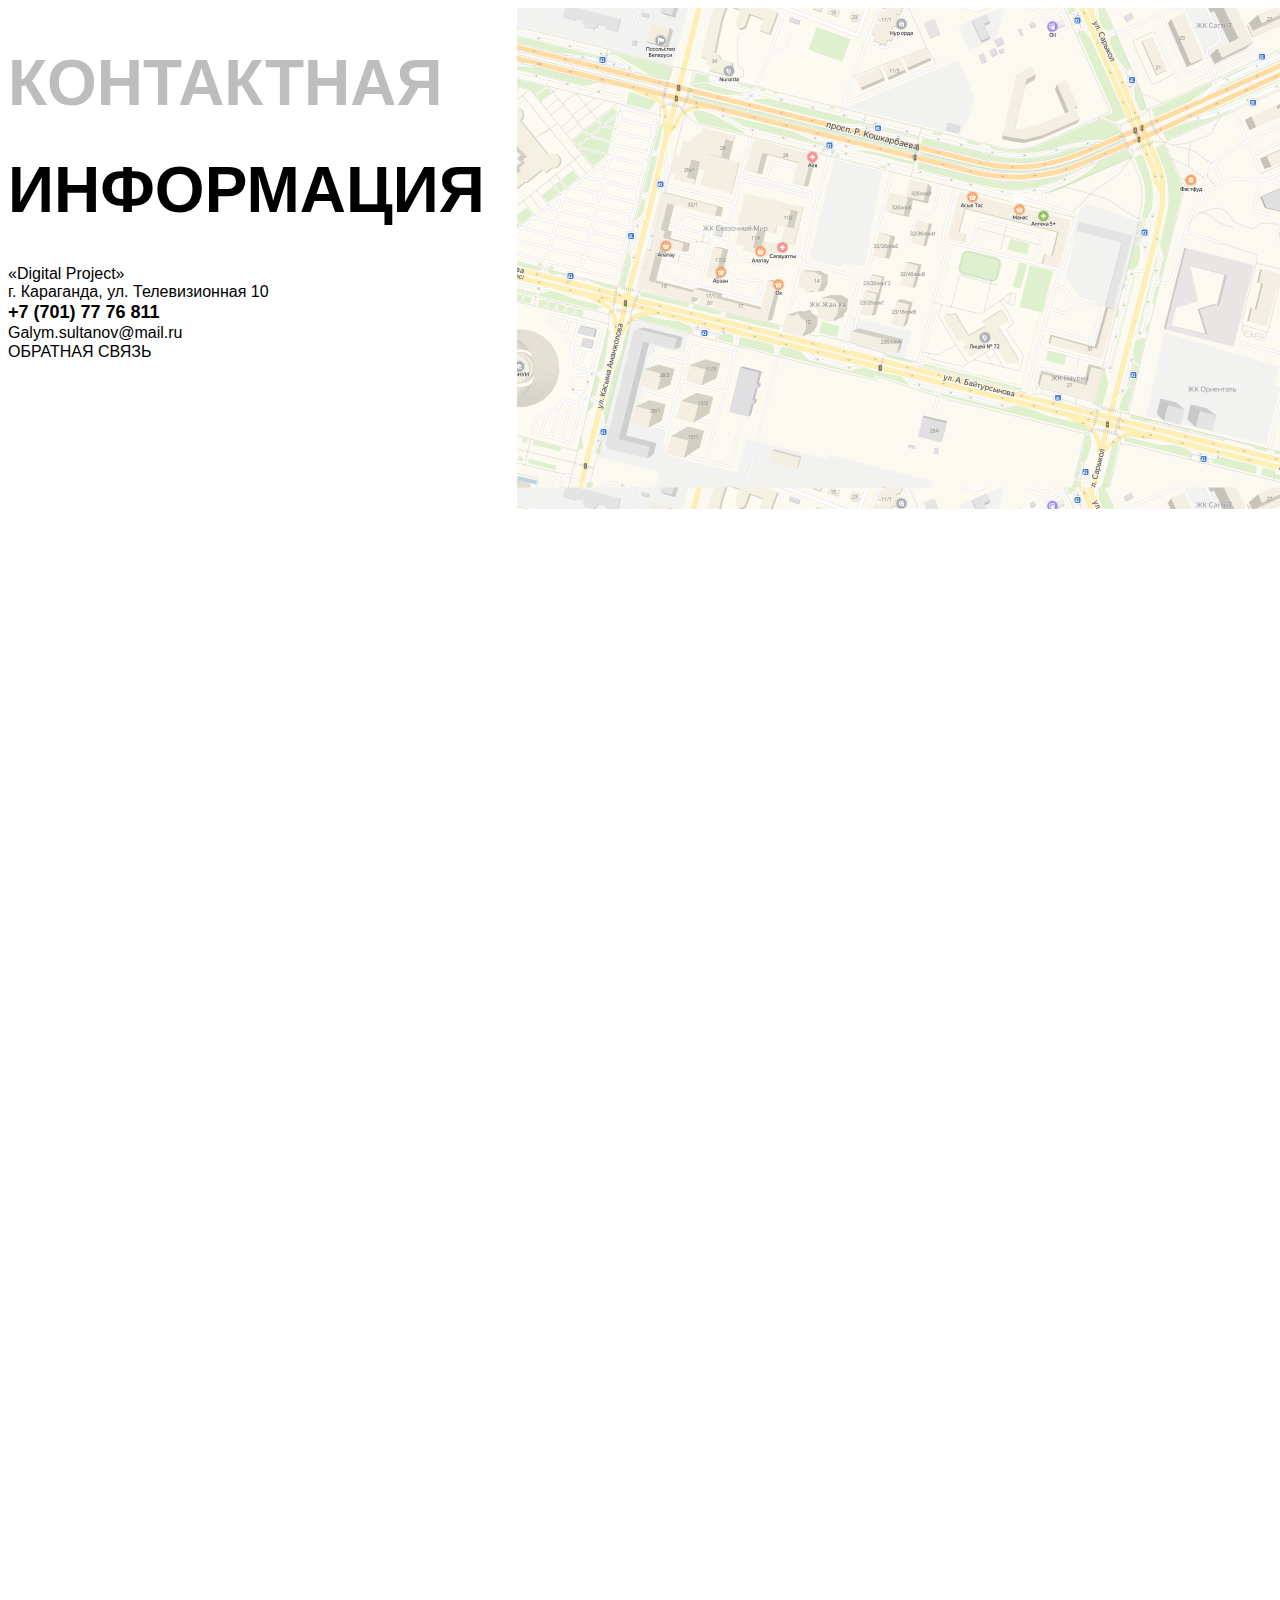
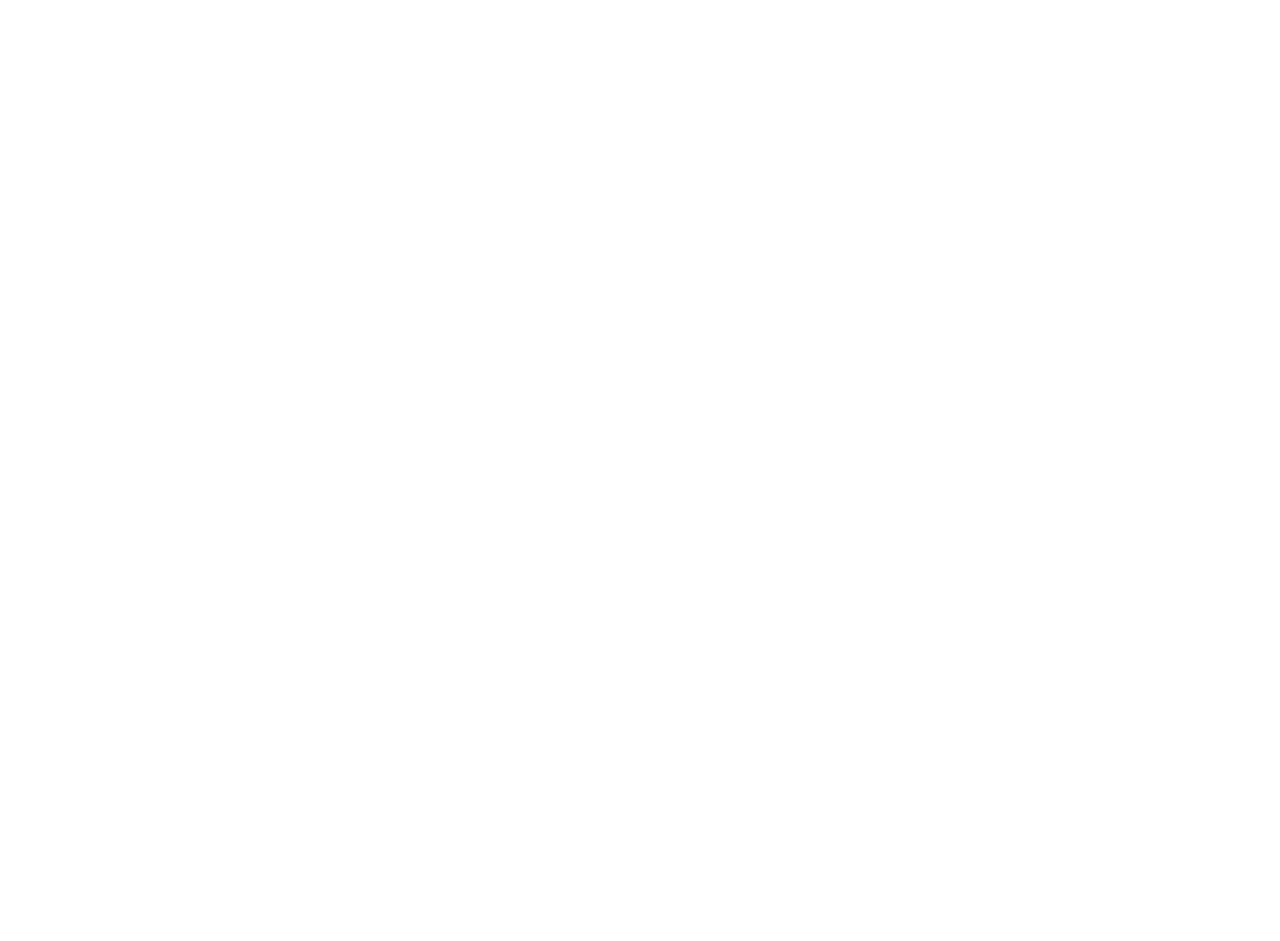
==== contacts.html @ c4cdacdc "исправление футера" ====
<!DOCTYPE html>
<html lang="en">

<head>
    <meta charset="UTF-8">
    <meta http-equiv="X-UA-Compatible" content="IE=edge">
    <meta name="viewport" content="width=device-width, initial-scale=1.0">
    <title>DIGITAL PROJECT</title>
    <style>
        .contacts_container {
            display: grid;
            font-family: 'TT Hoves-Regular', Arial, Helvetica, sans-serif;
            grid-template-columns: 1fr 1fr;
            grid-template-rows: repeat(5, 1fr);
         
}

        .img_map {
            grid-column: 2 / 3;
            padding-left: 2em;
        }

        h1 {
            font-family: 'TT Hoves-Bold', Arial, Helvetica, sans-serif;
            text-transform: uppercase;
            font-weight: 700;
            font-size: 64px;
            line-height: 64px;
        }

        .contact_info_gray {
            color: #BDBDBD;
        }



span .digital_project {
    color: #BDBDBD;
}
        .phone_number {
            font-style: normal;
            font-weight: bold;
            font-size: 18px;
            line-height: 22px;
        }

        .email_address {

            font-size: 16px;
            line-height: 20px;
        }

        .button_contacts {
            text-transform: uppercase;

        @font-face {
            font-family: "TT Hoves";
            src: url("../fonts/TTHoves-Regular.ttf");
        }

        @font-face {
            font-family: "TT Hoves-Bold";
            src: url("../fonts/TTHoves-Bold.ttf");
        }

    </style>
</head>

<body>
    <div class="contacts_container">
        <div class="contacts_text">
            <h1 class="contact_info_gray">Контактная</h1>
                <h1 class="contact-info_normal">информация</h1>
            <div class="digital_project">«Digital Project» <br>
                г. Караганда, ул. Телевизионная 10</div>
            <div class="phone_number">
                +7 (701) 77 76 811
            </div>
            <div class="email_address">Galym.sultanov@mail.ru </div>
            <div class="button_contacts">
                Обратная связь</div>
        </div>
        <div class="img_map"><img src="assets/image/map.png" alt="карта"></div>
    </div>
</body>

</html>
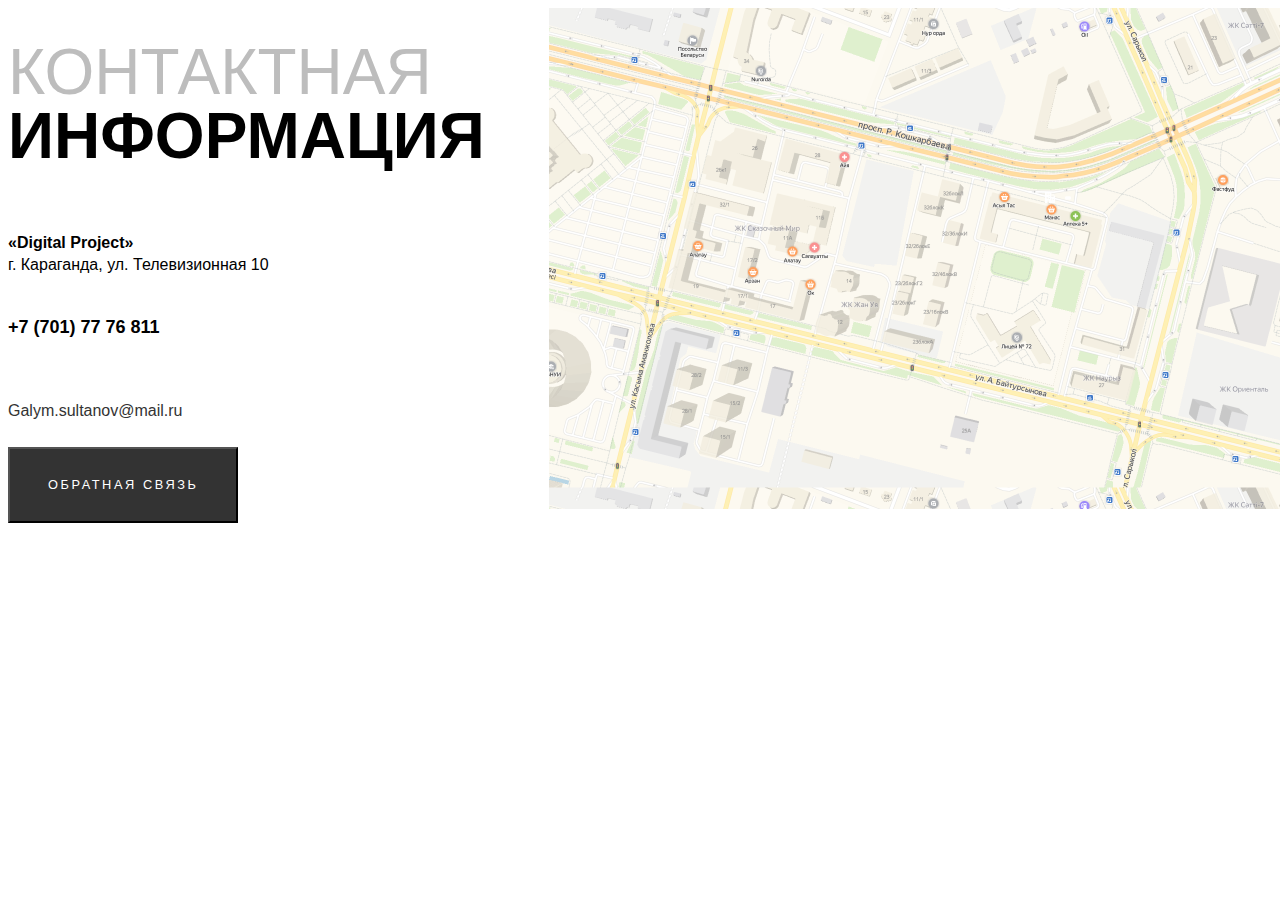
==== commit 12dec0a5: "Merge branch 'main' of https://github.com/itgirlschool/f7_team1_project1" ====
--- a/contacts.html
+++ b/contacts.html
@@ -1,84 +1,30 @@
 <!DOCTYPE html>
-<html lang="en">
+<html lang="ru">
 
 <head>
     <meta charset="UTF-8">
     <meta http-equiv="X-UA-Compatible" content="IE=edge">
     <meta name="viewport" content="width=device-width, initial-scale=1.0">
     <title>DIGITAL PROJECT</title>
-    <style>
-        .contacts_container {
-            display: grid;
-            font-family: 'TT Hoves-Regular', Arial, Helvetica, sans-serif;
-            grid-template-columns: 1fr 1fr;
-            grid-template-rows: repeat(5, 1fr);
-         
-}
-
-        .img_map {
-            grid-column: 2 / 3;
-            padding-left: 2em;
-        }
-
-        h1 {
-            font-family: 'TT Hoves-Bold', Arial, Helvetica, sans-serif;
-            text-transform: uppercase;
-            font-weight: 700;
-            font-size: 64px;
-            line-height: 64px;
-        }
-
-        .contact_info_gray {
-            color: #BDBDBD;
-        }
-
-
-
-span .digital_project {
-    color: #BDBDBD;
-}
-        .phone_number {
-            font-style: normal;
-            font-weight: bold;
-            font-size: 18px;
-            line-height: 22px;
-        }
-
-        .email_address {
-
-            font-size: 16px;
-            line-height: 20px;
-        }
-
-        .button_contacts {
-            text-transform: uppercase;
-
-        @font-face {
-            font-family: "TT Hoves";
-            src: url("../fonts/TTHoves-Regular.ttf");
-        }
-
-        @font-face {
-            font-family: "TT Hoves-Bold";
-            src: url("../fonts/TTHoves-Bold.ttf");
-        }
-
-    </style>
+    <link rel="stylesheet" href="./assets/styles/normalize.css">
+    <link rel="stylesheet" href="./assets/styles/style_contacts.css">
+    <link rel="shortcut icon" href="assets/image/Group-92.png" type="image/svg">
+    
 </head>
 
-<body>
+<body class="body">
     <div class="contacts_container">
         <div class="contacts_text">
-            <h1 class="contact_info_gray">Контактная</h1>
-                <h1 class="contact-info_normal">информация</h1>
-            <div class="digital_project">«Digital Project» <br>
+            <div class="contact_info_gray">Контактная</div>
+            <div class="contact_info_normal">информация</div>
+            <div class="digital_project"><span>«Digital Project»</span> <br>
                 г. Караганда, ул. Телевизионная 10</div>
             <div class="phone_number">
                 +7 (701) 77 76 811
             </div>
             <div class="email_address">Galym.sultanov@mail.ru </div>
             <div class="button_contacts">
-                Обратная связь</div>
+                <button>Обратная связь</button></div>
         </div>
         <div class="img_map"><img src="assets/image/map.png" alt="карта"></div>
     </div>
--- a/assets/styles/style_contacts.css
+++ b/assets/styles/style_contacts.css
@@ -0,0 +1,74 @@
+@import url(./fonts.css);
+@import url(./common.css);
+
+
+.contacts_container {
+    display: grid;
+    font-family: 'TT Hoves', Helvetica, sans-serif;
+    grid-template-columns: 2fr 3fr;
+
+}
+
+.img_map {
+    grid-column: 2 / 3;
+    padding-left: 4em;
+
+}
+
+.contact_info_gray,
+.contact_info_normal {
+
+    text-transform: uppercase;
+    font-size: 64px;
+    line-height: 64px;
+}
+
+.contact_info_gray {
+    color: #BDBDBD;
+    padding-top: 0.5em;
+    font-family: 'TT Hoves-Light', Helvetica, sans-serif;
+    font-weight: 300;
+}
+
+.contact_info_normal {
+    padding-bottom: 1em;
+    font-family: 'TT Hoves-Bold', Helvetica, sans-serif;
+    font-weight: bold;
+}
+
+.digital_project {
+    font-family: 'TT Hoves', Helvetica, sans-serif;
+    padding-bottom: 2.5em;
+    line-height: 22px;
+}
+
+span {
+    font-style: normal;
+    font-weight: bold;
+}
+
+.phone_number {
+    font-style: normal;
+    font-weight: bold;
+    font-size: 18px;
+    line-height: 22px;
+    padding-bottom: 3.5em;
+}
+
+.email_address {
+    font-size: 16px;
+    line-height: 20px;
+    color: #333333;
+}
+
+button {
+    text-transform: uppercase;
+    background-color: #333333;
+    color: white;
+    height: 6em;
+    width: 18em;
+    margin-top: 2em;
+    font-size: 0.8em;
+    font-family: 'TT Hoves', Helvetica, sans-serif;
+    letter-spacing: 0.2em;
+}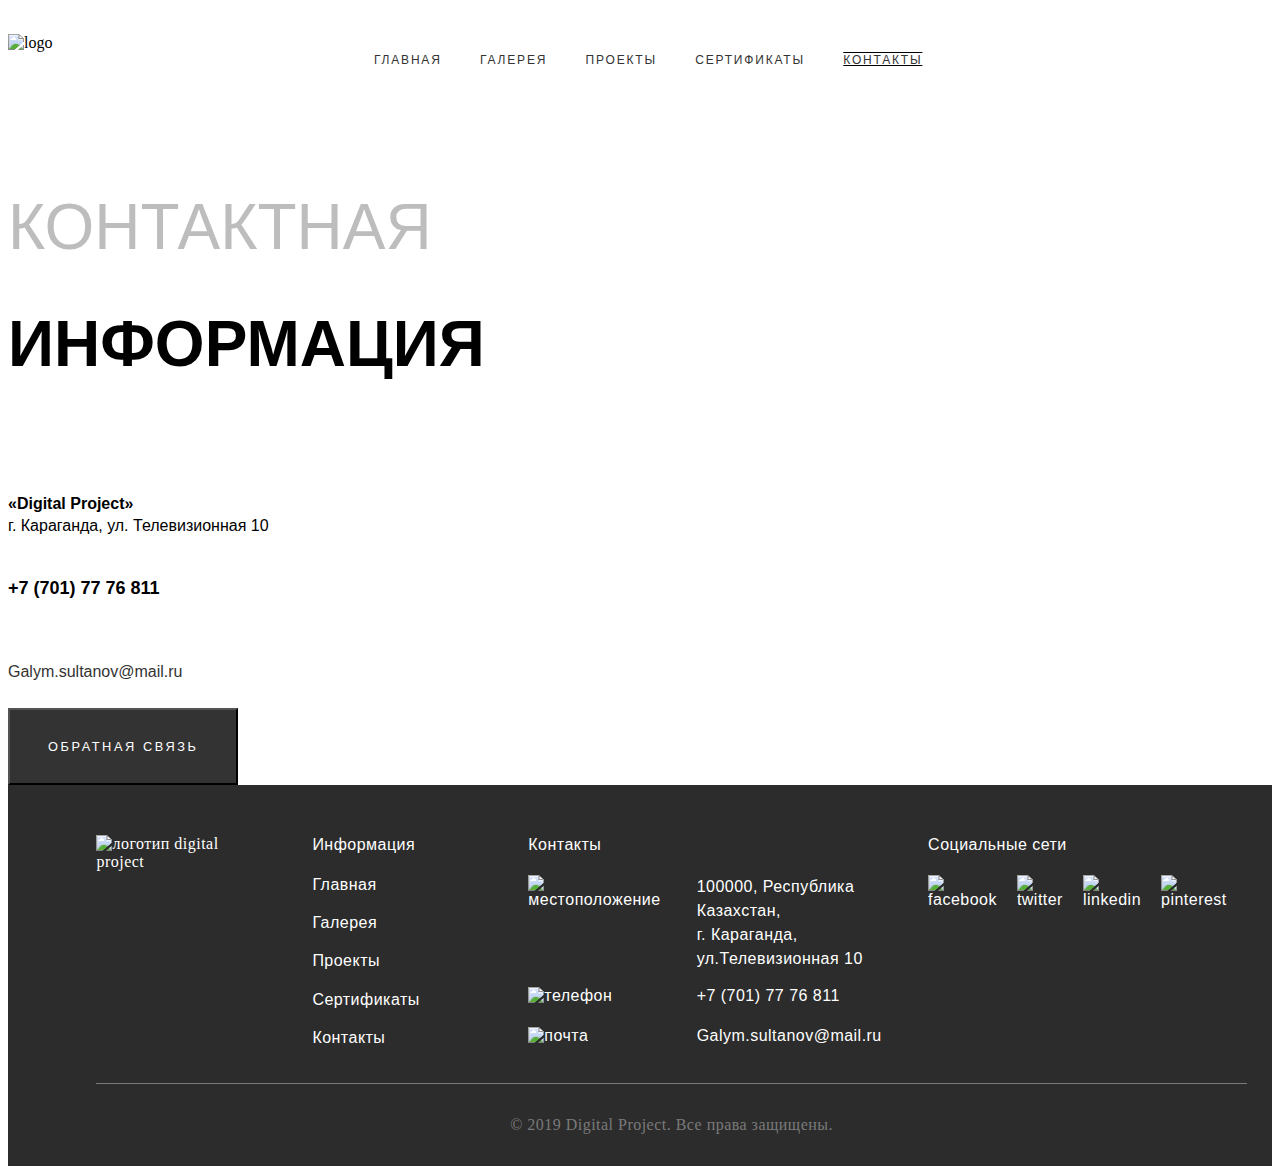
==== commit ad28542f: "Добавила nav__item_current и nav__link_not-active" ====
--- a/contacts.html
+++ b/contacts.html
@@ -8,26 +8,117 @@
     <title>DIGITAL PROJECT</title>
     <link rel="stylesheet" href="./assets/styles/normalize.css">
     <link rel="stylesheet" href="./assets/styles/style_contacts.css">
+    <link rel="stylesheet" href="./assets/styles/style_footer.css">
+    <link rel="stylesheet" href="./assets/styles/style_header.css">
     <link rel="shortcut icon" href="assets/image/Group-92.png" type="image/svg">
-    
+
 </head>
 
 <body class="body">
-    <div class="contacts_container">
-        <div class="contacts_text">
-            <div class="contact_info_gray">Контактная</div>
-            <div class="contact_info_normal">информация</div>
-            <div class="digital_project"><span>«Digital Project»</span> <br>
-                г. Караганда, ул. Телевизионная 10</div>
-            <div class="phone_number">
-                +7 (701) 77 76 811
+    <header class="header">
+        <div class="header__conteiner">
+            <img src="./assets/image/logo.png" alt="logo" class="header__logo">
+            <nav class="header__nav nav">
+                <ul class="nav__list">
+                    <li class="nav__item">
+                        <a class="nav__link" href="./landing.html">главная</a>
+                    </li>
+                    <li class="nav__item">
+                        <a class="nav__link" href="./gallery.html">галерея</a>
+                    </li>
+                    <li class="nav__item">
+                        <a class="nav__link" href="./projects.html">проекты</a>
+                    </li>
+                    <li class="nav__item">
+                        <a class="nav__link" href="./certificates.html">сертификаты</a>
+                    </li>
+                    <li class="nav__item nav__item_current">
+                        <a class="nav__link nav__link_not-active" href="./contacts.html">контакты</a>
+                    </li>
+                </ul>
+            </nav>
+            <nav class="header__nav header__nav-alternative" id="alternative-nav">
+                <div id="menuToggle">
+                    <input type="checkbox" />
+
+                    <span></span>
+                    <span></span>
+                    <span></span>
+
+                    <ul id="menu">
+                        <li class="nav__item">
+                            <a class="nav__link" href="./landing.html">главная</a>
+                        </li>
+                        <li class="nav__item">
+                            <a class="nav__link" href="./gallery.html">галерея</a>
+                        </li>
+                        <li class="nav__item">
+                            <a class="nav__link" href="./projects.html">проекты</a>
+                        </li>
+                        <li class="nav__item">
+                            <a class="nav__link" href="./certificates.html">сертификаты</a>
+                        </li>
+                        <li class="nav__item nav__item_current">
+                            <a class="nav__link nav__link_not-active" href="./contacts.html">контакты</a>
+                        </li>
+                    </ul>
+                </div>
+            </nav>
+        </div>
+    </header>
+
+    <main>
+        <div class="contacts_container">
+            <div class="contacts_text">
+                <h2 class="contact_info_gray">Контактная</h2>
+                <h2 class="contact_info_normal">информация</h2>
+                <div class="digital_project"><span>«Digital Project»</span> <br>
+                    г. Караганда, ул. Телевизионная 10</div>
+                <div class="phone_number">
+                    +7 (701) 77 76 811
+                </div>
+                <div class="email_address">Galym.sultanov@mail.ru </div>
+                <div class="button_contacts">
+                    <button>Обратная связь</button></div>
             </div>
-            <div class="email_address">Galym.sultanov@mail.ru </div>
-            <div class="button_contacts">
-                <button>Обратная связь</button></div>
+            <div class="img_map">
+            </div>
         </div>
-        <div class="img_map"><img src="assets/image/map.png" alt="карта"></div>
-    </div>
+    </main>
+
+    <footer class="footer">
+        <div class="image"> <img src="assets/image/project.png" alt="логотип digital project" class="footer__logo">
+        </div>
+        <div class="info">
+            <div class="information">Информация</div>
+            <div><a class="menu" href="/landing.html">Главная</a></div>
+            <div><a class="menu" href="/gallery.html">Галерея</a></div>
+            <div><a class="menu" href="/projects.html">Проекты</a></div>
+            <div><a class="menu" href="/certificates.html">Сертификаты</a></div>
+            <div><a class="menu" href="/contacts.html">Контакты</a></div>
+        </div>
+        <div class="contacts">
+            <div class="contact">Контакты</div>
+            <div class="image"> <img src="assets/image/address.png" alt="местоположение"></div>
+            <div class="address">100000, Республика Казахстан, <br>
+                г. Караганда, ул.Телевизионная 10 </div>
+            <div class="image"> <img src="assets/image/phone.png" alt="телефон"></div>
+            <div class="phone">+7 (701) 77 76 811</div>
+            <div class="image"> <img src="assets/image/email.png" alt="почта"></div>
+            <div class="email"><a href="mailto:Galym.sultanov@mail.ru" class="e-mail">Galym.sultanov@mail.ru</a></div>
+        </div>
+        <div class="sm">
+            <div class="social">Социальные сети</div>
+            <div class="sm__list">
+                <div class="image"> <img src="assets/image/facebook.png" alt="facebook"></div>
+                <div class="image"> <img src="assets/image/twitter.png" alt="twitter"></div>
+                <div class="image"> <img src="assets/image/LinkedIn.png" alt="linkedin"></div>
+                <div class="image"> <img src="assets/image/pininterest.png" alt="pinterest"></div>
+            </div>
+        </div>
+
+        <div class="copywrite">© 2019 Digital Project. Все права защищены.</div>
+    </footer>
 </body>
 
 </html>--- a/assets/styles/style_footer.css
+++ b/assets/styles/style_footer.css
@@ -0,0 +1,152 @@
+@import url(./fonts.css);
+
+footer,
+.info,
+.contacts {
+    display: grid;
+    gap: 1rem;
+}
+
+footer {
+    grid-template-columns: 1.5fr 1.5fr 3fr 2fr;
+    grid-template-rows: 2fr 0.1fr;
+    gap: 2rem;
+    padding: 4% 2% 0% 7%;
+
+    max-width: 1440px;
+
+
+    background-color: rgb(44, 44, 44);
+    color: white;
+    letter-spacing: 0.03em;
+}
+
+.social,
+.information,
+.social,
+.contact {
+    font-family: 'TT Hoves-Bold', Arial, Helvetica, sans-serif;
+    font-size: 16px;
+    line-height: 20px;
+
+}
+
+.menu,
+.contacts,
+.sm {
+    font-family: 'TT Hoves', Arial, Helvetica, sans-serif;
+}
+
+.contacts {
+    grid-template-columns: 0.25fr 5fr;
+    grid-template-rows: 1fr 4fr 1fr 1fr;
+}
+
+.contact {
+    grid-column: 1/3;
+}
+
+.sm {
+    grid-template-rows: repeat(4, 1fr);
+    grid-template-columns: repeat(8, 1fr);
+}
+
+.social {
+    grid-column: 1/9;
+}
+
+.address {
+    line-height: 24px;
+    letter-spacing: 0.03em;
+}
+
+.copywrite {
+    grid-column: 1 / 5;
+    color: rgba(200, 200, 200, 0.5);
+    text-align: center;
+    border-top: 1px solid rgba(200, 200, 200, 0.5);
+    padding: 2em;
+}
+
+
+a {
+    color: inherit;
+    text-decoration: none;
+}
+
+.sm__list {
+    display: flex;
+    margin-top: 20px;
+}
+
+.image {
+    margin-right: 20px;
+}
+
+@media screen and (max-width: 1023px) {
+    .footer__logo {
+        width: 70px;
+    }
+
+    footer {
+        grid-template-columns: 0.5fr 1.5fr 3fr 2fr;
+        grid-template-rows: 2fr 0.1fr;
+        gap: 2rem;
+        padding: 4% 2% 0% 3%;
+    }
+}
+
+@media screen and (max-width: 767px) {
+    .footer__logo {
+        display: none;
+    }
+
+    footer {
+        grid-template-columns: 1fr;
+        grid-template-rows: 1fr 1fr 10% 10%;
+        gap: 1rem;
+        padding: 4% 2% 0% 2%;
+    }
+
+    .sm {
+        grid-area: 3/1/4/2;
+        margin-top: 0px;
+    }
+
+    .info {
+        grid-row: 1/2;
+        grid-column: 1/2;
+        margin-bottom: 30px;
+    }
+
+    .contacts {
+        grid-row: 2/3;
+        grid-column: 1/2;
+    }
+
+    .copywrite {
+        grid-row: 4/5;
+        grid-column: 1/2;
+        padding: 0em;
+    }
+
+    .social,
+    .information,
+    .social,
+    .contact,
+    .menu,
+    .address,
+    .phone,
+    .e-mail {
+        font-size: 14px;
+        line-height: 16px;
+
+    }
+
+    .contacts {
+        grid-template-columns: 5% 95%;
+        grid-template-rows: 0.5fr 1fr 0.5fr 0.5fr;
+        gap: 0.5rem;
+    }
+
+}--- a/assets/styles/style_header.css
+++ b/assets/styles/style_header.css
@@ -0,0 +1,246 @@
+@import url(./fonts.css);
+@import url(./common.css);
+
+.header {
+    display: flex;
+    align-items: center;
+
+    height: 102px;
+}
+
+
+.header__conteiner {
+    display: grid;
+    grid-template-columns: 70px 20vw 62% 0px;
+}
+
+.nav {
+    width: 62%;
+    grid-column: 3/5;
+}
+
+
+.header__logo {
+    grid-column: 1/2;
+    width: 70px;
+    height: 44px;
+}
+
+.nav__item {
+    list-style-type: none;
+    margin-right: 3vw;
+}
+
+.nav__link {
+    text-decoration: none;
+    font-family: 'TTHoves-Regular', Arial, Helvetica, sans-serif;
+    font-weight: normal;
+    font-size: 12px;
+    letter-spacing: 0.15em;
+    text-transform: uppercase;
+
+    color: #333333;
+}
+
+
+.nav__link:not(.nav__link_not-active):hover {
+    color: gray;
+    text-decoration: overline underline;
+}
+
+.nav__item_current {
+    text-decoration: overline underline;
+}
+
+.nav__list {
+    display: flex;
+}
+
+#menuToggle {
+    display: none;
+}
+
+@media screen and (max-width: 1023px) {
+    .header {
+        height: 82px;
+    }
+
+    .header__conteiner {
+        display: flex;
+        justify-content: space-between;
+    }
+
+    .nav__link {
+        font-size: 10px;
+    }
+
+    .nav__list {
+        display: flex;
+        justify-content: flex-end;
+
+        max-width: 100%;
+
+        padding-left: 0px;
+    }
+
+    .nav__item {
+        list-style-type: none;
+        margin-left: 4vw;
+        margin-right: 0px;
+    }
+
+    .nav {
+        width: 80%;
+    }
+
+    #menuToggle {
+        display: none;
+    }
+}
+
+@media screen and (max-width: 767px) {
+
+    .header {
+        display: flex;
+        align-items: center;
+
+        height: 92px;
+    }
+
+    .header__logo {
+        width: 70px;
+        height: 44px;
+    }
+
+    .nav__item {
+        list-style-type: none;
+        margin-left: 4vw;
+    }
+
+    .nav__item_current {
+        text-decoration: overline underline;
+    }
+
+    .header__conteiner {
+        display: flex;
+        justify-content: space-between;
+    }
+
+    .nav {
+        display: none;
+    }
+
+    #alternative-nav {
+        margin: 0;
+        padding: 0;
+
+        color: #333333;
+        position: absolute;
+    }
+
+    #menuToggle {
+        display: block;
+        position: relative;
+        top: 10px;
+        left: 69vw;
+
+        z-index: 1;
+
+        -webkit-user-select: none;
+        user-select: none;
+    }
+
+    #menuToggle a {
+        transition: color 0.3s ease;
+    }
+
+    .nav__link:not(.nav__link_not-active):hover {
+        color: gray;
+        text-decoration: overline underline;
+    }
+
+
+    #menuToggle input {
+        display: block;
+        width: 40px;
+        height: 32px;
+        position: absolute;
+        top: -7px;
+        left: -5px;
+
+        cursor: pointer;
+
+        opacity: 0;
+
+        z-index: 2;
+        -webkit-touch-callout: none;
+    }
+
+    #menuToggle span {
+        display: block;
+        width: 33px;
+        height: 4px;
+        margin-bottom: 5px;
+        position: relative;
+
+        background: #333333;
+        border-radius: 3px;
+
+        z-index: 1;
+
+        transform-origin: 4px 0px;
+
+        transition: transform 0.5s cubic-bezier(0.77, 0.2, 0.05, 1.0),
+            background 0.5s cubic-bezier(0.77, 0.2, 0.05, 1.0),
+            opacity 0.55s ease;
+    }
+
+    #menuToggle span:first-child {
+        transform-origin: 0% 0%;
+    }
+
+    .menuToggle span:nth-last-child(2) {
+        transform-origin: 0% 100%;
+    }
+
+    #menuToggle input:checked~span {
+        opacity: 1;
+        transform: rotate(45deg) translate(-2px, -1px);
+        background: #232323;
+    }
+
+    #menuToggle input:checked~span:nth-last-child(3) {
+        opacity: 0;
+        transform: rotate(0deg) scale(0.2, 0.2);
+    }
+
+    #menuToggle input:checked~span:nth-last-child(2) {
+        transform: rotate(-45deg) translate(0, -1px);
+    }
+
+    #menu {
+        position: absolute;
+        width: 200px;
+        margin: -100px 0 0 -200px;
+        padding: 40px;
+        padding-top: 125px;
+
+        background: #ededed;
+        list-style-type: none;
+        -webkit-font-smoothing: antialiased;
+
+        transform-origin: 0% 0%;
+        transform: translate(-250%, 0);
+
+        transition: transform 0.5s cubic-bezier(0.77, 0.2, 0.05, 1.0);
+    }
+
+    #menu li {
+        padding: 10px 0;
+    }
+
+    #menuToggle input:checked~ul {
+        transform: none;
+    }
+
+}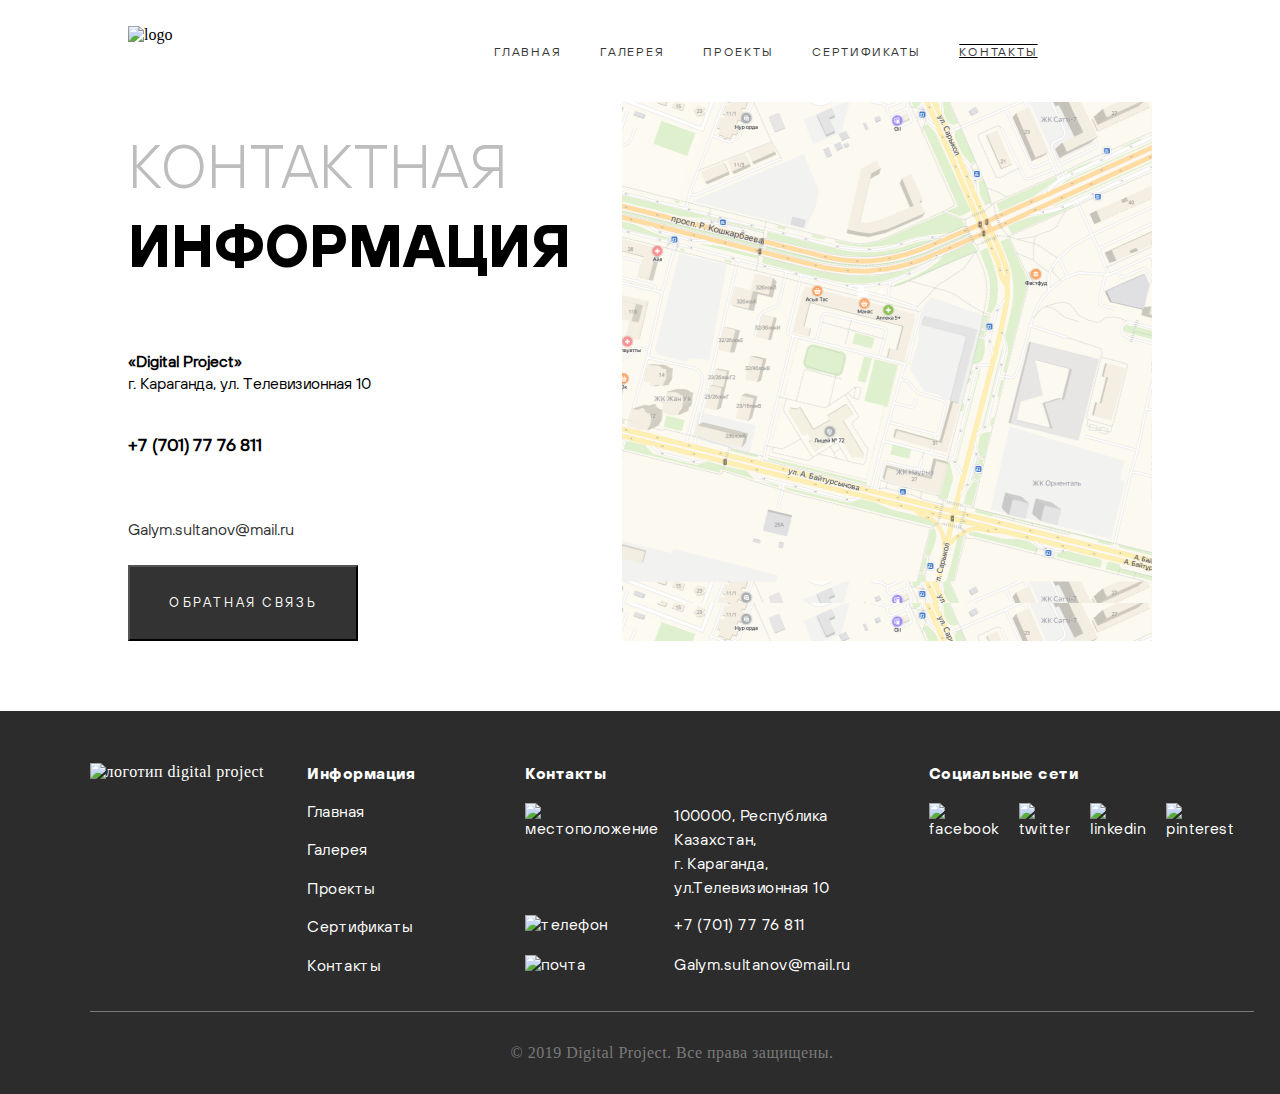
==== commit b6dea17b: "Поправила отступы и ссылки" ====
--- a/contacts.html
+++ b/contacts.html
@@ -1,124 +1,154 @@
 <!DOCTYPE html>
 <html lang="ru">
+  <head>
+    <meta charset="UTF-8" />
+    <meta http-equiv="X-UA-Compatible" content="IE=edge" />
+    <meta name="viewport" content="width=device-width, initial-scale=1.0" />
+    <title>DIGITAL PROJECT</title>
+    <link rel="stylesheet" href="./assets/styles/normalize.css" />
+    <link rel="stylesheet" href="./assets/styles/style_contacts.css" />
+    <link rel="stylesheet" href="./assets/styles/style_footer.css" />
+    <link rel="stylesheet" href="./assets/styles/style_header.css" />
+    <link
+      rel="shortcut icon"
+      href="assets/image/Group-92.png"
+      type="image/svg"
+    />
+  </head>
 
-<head>
-    <meta charset="UTF-8">
-    <meta http-equiv="X-UA-Compatible" content="IE=edge">
-    <meta name="viewport" content="width=device-width, initial-scale=1.0">
-    <title>DIGITAL PROJECT</title>
-    <link rel="stylesheet" href="./assets/styles/normalize.css">
-    <link rel="stylesheet" href="./assets/styles/style_contacts.css">
-    <link rel="stylesheet" href="./assets/styles/style_footer.css">
-    <link rel="stylesheet" href="./assets/styles/style_header.css">
-    <link rel="shortcut icon" href="assets/image/Group-92.png" type="image/svg">
+  <body class="body">
+    <header class="header">
+      <div class="header__conteiner">
+        <img src="./assets/image/logo.png" alt="logo" class="header__logo" />
+        <nav class="header__nav nav">
+          <ul class="nav__list">
+            <li class="nav__item">
+              <a class="nav__link" href="./index.html">главная</a>
+            </li>
+            <li class="nav__item">
+              <a class="nav__link" href="./gallery.html">галерея</a>
+            </li>
+            <li class="nav__item">
+              <a class="nav__link" href="./projects.html">проекты</a>
+            </li>
+            <li class="nav__item">
+              <a class="nav__link" href="./certificates.html">сертификаты</a>
+            </li>
+            <li class="nav__item nav__item_current">
+              <a class="nav__link nav__link_not-active" href="./contacts.html"
+                >контакты</a
+              >
+            </li>
+          </ul>
+        </nav>
+        <nav class="header__nav header__nav-alternative" id="alternative-nav">
+          <div id="menuToggle">
+            <input type="checkbox" />
 
-</head>
+            <span></span>
+            <span></span>
+            <span></span>
 
-<body class="body">
-    <header class="header">
-        <div class="header__conteiner">
-            <img src="./assets/image/logo.png" alt="logo" class="header__logo">
-            <nav class="header__nav nav">
-                <ul class="nav__list">
-                    <li class="nav__item">
-                        <a class="nav__link" href="./landing.html">главная</a>
-                    </li>
-                    <li class="nav__item">
-                        <a class="nav__link" href="./gallery.html">галерея</a>
-                    </li>
-                    <li class="nav__item">
-                        <a class="nav__link" href="./projects.html">проекты</a>
-                    </li>
-                    <li class="nav__item">
-                        <a class="nav__link" href="./certificates.html">сертификаты</a>
-                    </li>
-                    <li class="nav__item nav__item_current">
-                        <a class="nav__link nav__link_not-active" href="./contacts.html">контакты</a>
-                    </li>
-                </ul>
-            </nav>
-            <nav class="header__nav header__nav-alternative" id="alternative-nav">
-                <div id="menuToggle">
-                    <input type="checkbox" />
-
-                    <span></span>
-                    <span></span>
-                    <span></span>
-
-                    <ul id="menu">
-                        <li class="nav__item">
-                            <a class="nav__link" href="./landing.html">главная</a>
-                        </li>
-                        <li class="nav__item">
-                            <a class="nav__link" href="./gallery.html">галерея</a>
-                        </li>
-                        <li class="nav__item">
-                            <a class="nav__link" href="./projects.html">проекты</a>
-                        </li>
-                        <li class="nav__item">
-                            <a class="nav__link" href="./certificates.html">сертификаты</a>
-                        </li>
-                        <li class="nav__item nav__item_current">
-                            <a class="nav__link nav__link_not-active" href="./contacts.html">контакты</a>
-                        </li>
-                    </ul>
-                </div>
-            </nav>
-        </div>
+            <ul id="menu">
+              <li class="nav__item">
+                <a class="nav__link" href="./index.html">главная</a>
+              </li>
+              <li class="nav__item">
+                <a class="nav__link" href="./gallery.html">галерея</a>
+              </li>
+              <li class="nav__item">
+                <a class="nav__link" href="./projects.html">проекты</a>
+              </li>
+              <li class="nav__item">
+                <a class="nav__link" href="./certificates.html">сертификаты</a>
+              </li>
+              <li class="nav__item nav__item_current">
+                <a class="nav__link nav__link_not-active" href="./contacts.html"
+                  >контакты</a
+                >
+              </li>
+            </ul>
+          </div>
+        </nav>
+      </div>
     </header>
 
-    <main>
-        <div class="contacts_container">
-            <div class="contacts_text">
-                <h2 class="contact_info_gray">Контактная</h2>
-                <h2 class="contact_info_normal">информация</h2>
-                <div class="digital_project"><span>«Digital Project»</span> <br>
-                    г. Караганда, ул. Телевизионная 10</div>
-                <div class="phone_number">
-                    +7 (701) 77 76 811
-                </div>
-                <div class="email_address">Galym.sultanov@mail.ru </div>
-                <div class="button_contacts">
-                    <button>Обратная связь</button></div>
-            </div>
-            <div class="img_map">
-            </div>
+    <main class="main">
+      <div class="contacts_container">
+        <div class="contacts_text">
+          <h2 class="contact_info_gray">Контактная</h2>
+          <h2 class="contact_info_normal">информация</h2>
+          <div class="digital_project">
+            <span>«Digital Project»</span> <br />
+            г. Караганда, ул. Телевизионная 10
+          </div>
+          <div class="phone_number">+7 (701) 77 76 811</div>
+          <div class="email_address">Galym.sultanov@mail.ru</div>
+          <div class="button_contacts">
+            <button>Обратная связь</button>
+          </div>
         </div>
+        <div class="img_map"></div>
+      </div>
     </main>
 
     <footer class="footer">
-        <div class="image"> <img src="assets/image/project.png" alt="логотип digital project" class="footer__logo">
+      <div class="image">
+        <img
+          src="assets/image/project.png"
+          alt="логотип digital project"
+          class="footer__logo"
+        />
+      </div>
+      <div class="info">
+        <div class="information">Информация</div>
+        <div><a class="menu" href="./index.html">Главная</a></div>
+        <div><a class="menu" href="./gallery.html">Галерея</a></div>
+        <div><a class="menu" href="./projects.html">Проекты</a></div>
+        <div><a class="menu" href="./certificates.html">Сертификаты</a></div>
+        <div><a class="menu" href="./contacts.html">Контакты</a></div>
+      </div>
+      <div class="contacts">
+        <div class="contact">Контакты</div>
+        <div class="image">
+          <img src="assets/image/address.png" alt="местоположение" />
         </div>
-        <div class="info">
-            <div class="information">Информация</div>
-            <div><a class="menu" href="/landing.html">Главная</a></div>
-            <div><a class="menu" href="/gallery.html">Галерея</a></div>
-            <div><a class="menu" href="/projects.html">Проекты</a></div>
-            <div><a class="menu" href="/certificates.html">Сертификаты</a></div>
-            <div><a class="menu" href="/contacts.html">Контакты</a></div>
+        <div class="address">
+          100000, Республика Казахстан, <br />
+          г. Караганда, ул.Телевизионная 10
         </div>
-        <div class="contacts">
-            <div class="contact">Контакты</div>
-            <div class="image"> <img src="assets/image/address.png" alt="местоположение"></div>
-            <div class="address">100000, Республика Казахстан, <br>
-                г. Караганда, ул.Телевизионная 10 </div>
-            <div class="image"> <img src="assets/image/phone.png" alt="телефон"></div>
-            <div class="phone">+7 (701) 77 76 811</div>
-            <div class="image"> <img src="assets/image/email.png" alt="почта"></div>
-            <div class="email"><a href="mailto:Galym.sultanov@mail.ru" class="e-mail">Galym.sultanov@mail.ru</a></div>
+        <div class="image">
+          <img src="assets/image/phone.png" alt="телефон" />
         </div>
-        <div class="sm">
-            <div class="social">Социальные сети</div>
-            <div class="sm__list">
-                <div class="image"> <img src="assets/image/facebook.png" alt="facebook"></div>
-                <div class="image"> <img src="assets/image/twitter.png" alt="twitter"></div>
-                <div class="image"> <img src="assets/image/LinkedIn.png" alt="linkedin"></div>
-                <div class="image"> <img src="assets/image/pininterest.png" alt="pinterest"></div>
-            </div>
+        <div class="phone">+7 (701) 77 76 811</div>
+        <div class="image">
+          <img src="assets/image/email.png" alt="почта" />
         </div>
+        <div class="email">
+          <a href="mailto:Galym.sultanov@mail.ru" class="e-mail"
+            >Galym.sultanov@mail.ru</a
+          >
+        </div>
+      </div>
+      <div class="sm">
+        <div class="social">Социальные сети</div>
+        <div class="sm__list">
+          <div class="image">
+            <img src="assets/image/facebook.png" alt="facebook" />
+          </div>
+          <div class="image">
+            <img src="assets/image/twitter.png" alt="twitter" />
+          </div>
+          <div class="image">
+            <img src="assets/image/LinkedIn.png" alt="linkedin" />
+          </div>
+          <div class="image">
+            <img src="assets/image/pininterest.png" alt="pinterest" />
+          </div>
+        </div>
+      </div>
 
-        <div class="copywrite">© 2019 Digital Project. Все права защищены.</div>
+      <div class="copywrite">© 2019 Digital Project. Все права защищены.</div>
     </footer>
-</body>
-
-</html>+  </body>
+</html>
--- a/assets/styles/style_contacts.css
+++ b/assets/styles/style_contacts.css
@@ -1,74 +1,165 @@
 @import url(./fonts.css);
 @import url(./common.css);
 
+html {
+  height: 100%;
+}
+
+.body {
+  display: flex;
+  flex-direction: column;
+  height: 100%;
+}
+
+.header {
+  flex: 0 0 auto;
+}
+
+.main {
+  flex: 1 0 auto;
+}
+
+.footer {
+  flex: 0 0 auto;
+}
 
 .contacts_container {
-    display: grid;
-    font-family: 'TT Hoves', Helvetica, sans-serif;
-    grid-template-columns: 2fr 3fr;
-
+  display: grid;
+  font-family: "TT Hoves", Helvetica, sans-serif;
+  grid-template-columns: 2fr 3fr;
 }
 
 .img_map {
-    grid-column: 2 / 3;
-    padding-left: 4em;
+  grid-column: 2/3;
+  margin-left: 4vw;
 
+  background-image: url(../image/map.png);
+  background-position-x: right;
+}
+
+.map {
+  object-fit: cover;
 }
 
 .contact_info_gray,
 .contact_info_normal {
+  text-transform: uppercase;
+  font-size: 60px;
 
-    text-transform: uppercase;
-    font-size: 64px;
-    line-height: 64px;
+  margin-top: 0px;
+  margin-bottom: 10px;
 }
 
 .contact_info_gray {
-    color: #BDBDBD;
-    padding-top: 0.5em;
-    font-family: 'TT Hoves-Light', Helvetica, sans-serif;
-    font-weight: 300;
+  color: #bdbdbd;
+  padding-top: 0.5em;
+  font-family: "TT Hoves-Light", Helvetica, sans-serif;
+  font-weight: 300;
 }
 
 .contact_info_normal {
-    padding-bottom: 1em;
-    font-family: 'TT Hoves-Bold', Helvetica, sans-serif;
-    font-weight: bold;
+  padding-bottom: 1em;
+  font-family: "TT Hoves-Bold", Helvetica, sans-serif;
+  font-weight: bold;
 }
 
 .digital_project {
-    font-family: 'TT Hoves', Helvetica, sans-serif;
-    padding-bottom: 2.5em;
-    line-height: 22px;
+  font-family: "TT Hoves", Helvetica, sans-serif;
+  padding-bottom: 2.5em;
+  line-height: 22px;
 }
 
 span {
-    font-style: normal;
-    font-weight: bold;
+  font-style: normal;
+  font-weight: bold;
 }
 
 .phone_number {
-    font-style: normal;
-    font-weight: bold;
-    font-size: 18px;
-    line-height: 22px;
-    padding-bottom: 3.5em;
+  font-style: normal;
+  font-weight: bold;
+  font-size: 18px;
+  line-height: 22px;
+  padding-bottom: 3.5em;
 }
 
 .email_address {
-    font-size: 16px;
-    line-height: 20px;
-    color: #333333;
+  font-size: 16px;
+  line-height: 20px;
+  color: #333333;
 }
 
 button {
+  text-transform: uppercase;
+  background-color: #333333;
+  color: white;
+  height: 6em;
+  width: 18em;
+  margin-top: 2em;
+  font-size: 0.8em;
+  font-family: "TT Hoves", Helvetica, sans-serif;
+  letter-spacing: 0.2em;
+}
+
+@media screen and (max-width: 1023px) {
+  .main {
+    margin: 0px;
+  }
+
+  .img_map {
+    margin-top: 45%;
+    background-size: cover;
+    grid-column: 2/3;
+    grid-row: 1/2;
+    z-index: -1;
+    margin-left: 1vw;
+  }
+
+  .contact_info_gray,
+  .contact_info_normal {
     text-transform: uppercase;
-    background-color: #333333;
-    color: white;
-    height: 6em;
-    width: 18em;
-    margin-top: 2em;
-    font-size: 0.8em;
-    font-family: 'TT Hoves', Helvetica, sans-serif;
-    letter-spacing: 0.2em;
-}+    font-size: 54px;
+  }
+
+  .contacts_text {
+    grid-column: 1/3;
+    grid-row: 1/2;
+  }
+}
+
+@media screen and (max-width: 767px) {
+  .img_map {
+    background-size: cover;
+    height: 250px;
+    margin-top: 20px;
+  }
+
+  .contact_info_gray,
+  .contact_info_normal {
+    text-transform: uppercase;
+    font-size: 7.9vw;
+    margin-bottom: 0px;
+  }
+
+  .contacts_container {
+    display: flex;
+    flex-direction: column;
+  }
+
+  button {
+    height: 4em;
+    padding-right: 6vw;
+    padding-left: 6vw;
+    width: fit-content;
+    background-color: #fbfbfb;
+    border: 1px solid #333333;
+    color: #333333;
+  }
+
+  .digital_project {
+    padding-bottom: 20px;
+  }
+
+  .phone_number {
+    padding-bottom: 20px;
+  }
+}
--- a/assets/styles/style_footer.css
+++ b/assets/styles/style_footer.css
@@ -3,150 +3,152 @@
 footer,
 .info,
 .contacts {
-    display: grid;
-    gap: 1rem;
+  display: grid;
+  gap: 1rem;
+}
+
+.footer {
+  margin-top: 70px;
 }
 
 footer {
-    grid-template-columns: 1.5fr 1.5fr 3fr 2fr;
-    grid-template-rows: 2fr 0.1fr;
-    gap: 2rem;
-    padding: 4% 2% 0% 7%;
+  grid-template-columns: 1.5fr 1.5fr 3fr 2fr;
+  grid-template-rows: 2fr 0.1fr;
+  gap: 2rem;
+  padding: 4% 2% 0% 7%;
 
-    max-width: 1440px;
+  max-width: 100%;
 
-
-    background-color: rgb(44, 44, 44);
-    color: white;
-    letter-spacing: 0.03em;
+  background-color: rgb(44, 44, 44);
+  color: white;
+  letter-spacing: 0.03em;
 }
 
 .social,
 .information,
 .social,
 .contact {
-    font-family: 'TT Hoves-Bold', Arial, Helvetica, sans-serif;
-    font-size: 16px;
-    line-height: 20px;
-
+  font-family: "TT Hoves-Bold", Arial, Helvetica, sans-serif;
+  font-size: 16px;
+  line-height: 20px;
 }
 
 .menu,
 .contacts,
 .sm {
-    font-family: 'TT Hoves', Arial, Helvetica, sans-serif;
+  font-family: "TT Hoves", Arial, Helvetica, sans-serif;
 }
 
 .contacts {
-    grid-template-columns: 0.25fr 5fr;
-    grid-template-rows: 1fr 4fr 1fr 1fr;
+  grid-template-columns: 0.25fr 5fr;
+  grid-template-rows: 1fr 4fr 1fr 1fr;
 }
 
 .contact {
-    grid-column: 1/3;
+  grid-column: 1/3;
 }
 
 .sm {
-    grid-template-rows: repeat(4, 1fr);
-    grid-template-columns: repeat(8, 1fr);
+  grid-template-rows: repeat(4, 1fr);
+  grid-template-columns: repeat(8, 1fr);
 }
 
 .social {
-    grid-column: 1/9;
+  grid-column: 1/9;
 }
 
 .address {
-    line-height: 24px;
-    letter-spacing: 0.03em;
+  line-height: 24px;
+  letter-spacing: 0.03em;
 }
 
 .copywrite {
-    grid-column: 1 / 5;
-    color: rgba(200, 200, 200, 0.5);
-    text-align: center;
-    border-top: 1px solid rgba(200, 200, 200, 0.5);
-    padding: 2em;
+  grid-column: 1 / 5;
+  color: rgba(200, 200, 200, 0.5);
+  text-align: center;
+  border-top: 1px solid rgba(200, 200, 200, 0.5);
+  padding: 2em;
 }
 
-
 a {
-    color: inherit;
-    text-decoration: none;
+  color: inherit;
+  text-decoration: none;
 }
 
 .sm__list {
-    display: flex;
-    margin-top: 20px;
+  display: flex;
+  margin-top: 20px;
 }
 
-.image {
-    margin-right: 20px;
+.sm .image {
+  margin-right: 20px;
 }
 
 @media screen and (max-width: 1023px) {
-    .footer__logo {
-        width: 70px;
-    }
+  .footer__logo {
+    width: 70px;
+  }
 
-    footer {
-        grid-template-columns: 0.5fr 1.5fr 3fr 2fr;
-        grid-template-rows: 2fr 0.1fr;
-        gap: 2rem;
-        padding: 4% 2% 0% 3%;
-    }
+  footer {
+    grid-template-columns: 0.5fr 1.5fr 3fr 2fr;
+    grid-template-rows: 2fr 0.1fr;
+    gap: 2rem;
+    padding: 4% 2% 0% 3%;
+  }
 }
 
 @media screen and (max-width: 767px) {
-    .footer__logo {
-        display: none;
-    }
+  .footer__logo {
+    display: none;
+  }
 
-    footer {
-        grid-template-columns: 1fr;
-        grid-template-rows: 1fr 1fr 10% 10%;
-        gap: 1rem;
-        padding: 4% 2% 0% 2%;
-    }
+  .info {
+    display: none;
+  }
 
-    .sm {
-        grid-area: 3/1/4/2;
-        margin-top: 0px;
-    }
+  footer {
+    grid-template-columns: 1fr;
+    grid-template-rows: 1fr 30% 25%;
+    gap: 1rem;
+    padding: 4% 2% 0% 2%;
+  }
 
-    .info {
-        grid-row: 1/2;
-        grid-column: 1/2;
-        margin-bottom: 30px;
-    }
+  .sm {
+    grid-area: 2/1/3/2;
+    padding-top: 20px;
+    padding-bottom: 10px;
+  }
 
-    .contacts {
-        grid-row: 2/3;
-        grid-column: 1/2;
-    }
+  .contacts {
+    grid-row: 1/2;
+    grid-column: 1/2;
+  }
 
-    .copywrite {
-        grid-row: 4/5;
-        grid-column: 1/2;
-        padding: 0em;
-    }
+  .copywrite {
+    grid-row: 3/4;
+    grid-column: 1/2;
+    padding: 0em;
+  }
 
-    .social,
-    .information,
-    .social,
-    .contact,
-    .menu,
-    .address,
-    .phone,
-    .e-mail {
-        font-size: 14px;
-        line-height: 16px;
+  .social .social,
+  .contact,
+  .address,
+  .phone,
+  .e-mail,
+  .copywrite,
+  .social {
+    font-size: 12px;
+    line-height: 14px;
+  }
 
-    }
+  .contacts {
+    grid-template-columns: 5% 95%;
+    grid-template-rows: 0.5fr 1fr 0.5fr 0.5fr;
+    gap: 0.5rem;
+  }
 
-    .contacts {
-        grid-template-columns: 5% 95%;
-        grid-template-rows: 0.5fr 1fr 0.5fr 0.5fr;
-        gap: 0.5rem;
-    }
-
-}+  .footer {
+    margin-top: 40px;
+    overflow: hidden;
+  }
+}
--- a/assets/styles/style_header.css
+++ b/assets/styles/style_header.css
@@ -2,245 +2,239 @@
 @import url(./common.css);
 
 .header {
+  display: flex;
+  align-items: center;
+
+  height: 102px;
+}
+
+.header__conteiner {
+  display: grid;
+  grid-template-columns: 70px 20vw 62% 0px;
+}
+
+.nav {
+  width: 62%;
+  grid-column: 3/5;
+}
+
+.header__logo {
+  grid-column: 1/2;
+  width: 70px;
+  height: 44px;
+}
+
+.nav__item {
+  list-style-type: none;
+  margin-right: 3vw;
+}
+
+.nav__link {
+  text-decoration: none;
+  font-family: "TTHoves-Regular", Arial, Helvetica, sans-serif;
+  font-weight: normal;
+  font-size: 12px;
+  letter-spacing: 0.15em;
+  text-transform: uppercase;
+
+  color: #333333;
+}
+
+.nav__link:not(.nav__link_not-active):hover {
+  color: gray;
+  text-decoration: overline underline;
+}
+
+.nav__item_current {
+  text-decoration: overline underline;
+}
+
+.nav__list {
+  display: flex;
+}
+
+#menuToggle {
+  display: none;
+}
+
+@media screen and (max-width: 1023px) {
+  .header {
+    height: 82px;
+  }
+
+  .header__conteiner {
+    display: grid;
+    grid-template-columns: 70px 10vw 80% 0px;
+  }
+
+  .nav__link {
+    font-size: 10px;
+  }
+
+  .nav__list {
+    display: flex;
+    justify-content: flex-end;
+
+    max-width: 100%;
+
+    padding-left: 0px;
+  }
+
+  .nav__item {
+    list-style-type: none;
+    margin-left: 4vw;
+    margin-right: 0px;
+  }
+
+  .nav {
+    width: 90%;
+  }
+
+  #menuToggle {
+    display: none;
+  }
+}
+
+@media screen and (max-width: 767px) {
+  .header {
     display: flex;
     align-items: center;
 
-    height: 102px;
-}
-
-
-.header__conteiner {
-    display: grid;
-    grid-template-columns: 70px 20vw 62% 0px;
-}
-
-.nav {
-    width: 62%;
-    grid-column: 3/5;
-}
-
-
-.header__logo {
-    grid-column: 1/2;
+    height: 92px;
+    max-width: 80%;
+  }
+
+  .header__logo {
     width: 70px;
     height: 44px;
-}
-
-.nav__item {
+  }
+
+  .nav__item {
     list-style-type: none;
-    margin-right: 3vw;
-}
-
-.nav__link {
-    text-decoration: none;
-    font-family: 'TTHoves-Regular', Arial, Helvetica, sans-serif;
-    font-weight: normal;
-    font-size: 12px;
-    letter-spacing: 0.15em;
-    text-transform: uppercase;
+    margin-left: 4vw;
+  }
+
+  .nav__item_current {
+    text-decoration: overline underline;
+  }
+
+  .header__conteiner {
+    display: flex;
+    justify-content: space-between;
+  }
+
+  .nav {
+    display: none;
+  }
+
+  #alternative-nav {
+    margin: 0;
+    padding: 0;
 
     color: #333333;
-}
-
-
-.nav__link:not(.nav__link_not-active):hover {
+    position: absolute;
+  }
+
+  #menuToggle {
+    display: block;
+    position: relative;
+    top: 10px;
+    left: 67vw;
+
+    z-index: 1;
+
+    -webkit-user-select: none;
+    user-select: none;
+  }
+
+  #menuToggle a {
+    transition: color 0.3s ease;
+  }
+
+  .nav__link:not(.nav__link_not-active):hover {
     color: gray;
     text-decoration: overline underline;
-}
-
-.nav__item_current {
-    text-decoration: overline underline;
-}
-
-.nav__list {
-    display: flex;
-}
-
-#menuToggle {
-    display: none;
-}
-
-@media screen and (max-width: 1023px) {
-    .header {
-        height: 82px;
-    }
-
-    .header__conteiner {
-        display: flex;
-        justify-content: space-between;
-    }
-
-    .nav__link {
-        font-size: 10px;
-    }
-
-    .nav__list {
-        display: flex;
-        justify-content: flex-end;
-
-        max-width: 100%;
-
-        padding-left: 0px;
-    }
-
-    .nav__item {
-        list-style-type: none;
-        margin-left: 4vw;
-        margin-right: 0px;
-    }
-
-    .nav {
-        width: 80%;
-    }
-
-    #menuToggle {
-        display: none;
-    }
-}
-
-@media screen and (max-width: 767px) {
-
-    .header {
-        display: flex;
-        align-items: center;
-
-        height: 92px;
-    }
-
-    .header__logo {
-        width: 70px;
-        height: 44px;
-    }
-
-    .nav__item {
-        list-style-type: none;
-        margin-left: 4vw;
-    }
-
-    .nav__item_current {
-        text-decoration: overline underline;
-    }
-
-    .header__conteiner {
-        display: flex;
-        justify-content: space-between;
-    }
-
-    .nav {
-        display: none;
-    }
-
-    #alternative-nav {
-        margin: 0;
-        padding: 0;
-
-        color: #333333;
-        position: absolute;
-    }
-
-    #menuToggle {
-        display: block;
-        position: relative;
-        top: 10px;
-        left: 69vw;
-
-        z-index: 1;
-
-        -webkit-user-select: none;
-        user-select: none;
-    }
-
-    #menuToggle a {
-        transition: color 0.3s ease;
-    }
-
-    .nav__link:not(.nav__link_not-active):hover {
-        color: gray;
-        text-decoration: overline underline;
-    }
-
-
-    #menuToggle input {
-        display: block;
-        width: 40px;
-        height: 32px;
-        position: absolute;
-        top: -7px;
-        left: -5px;
-
-        cursor: pointer;
-
-        opacity: 0;
-
-        z-index: 2;
-        -webkit-touch-callout: none;
-    }
-
-    #menuToggle span {
-        display: block;
-        width: 33px;
-        height: 4px;
-        margin-bottom: 5px;
-        position: relative;
-
-        background: #333333;
-        border-radius: 3px;
-
-        z-index: 1;
-
-        transform-origin: 4px 0px;
-
-        transition: transform 0.5s cubic-bezier(0.77, 0.2, 0.05, 1.0),
-            background 0.5s cubic-bezier(0.77, 0.2, 0.05, 1.0),
-            opacity 0.55s ease;
-    }
-
-    #menuToggle span:first-child {
-        transform-origin: 0% 0%;
-    }
-
-    .menuToggle span:nth-last-child(2) {
-        transform-origin: 0% 100%;
-    }
-
-    #menuToggle input:checked~span {
-        opacity: 1;
-        transform: rotate(45deg) translate(-2px, -1px);
-        background: #232323;
-    }
-
-    #menuToggle input:checked~span:nth-last-child(3) {
-        opacity: 0;
-        transform: rotate(0deg) scale(0.2, 0.2);
-    }
-
-    #menuToggle input:checked~span:nth-last-child(2) {
-        transform: rotate(-45deg) translate(0, -1px);
-    }
-
-    #menu {
-        position: absolute;
-        width: 200px;
-        margin: -100px 0 0 -200px;
-        padding: 40px;
-        padding-top: 125px;
-
-        background: #ededed;
-        list-style-type: none;
-        -webkit-font-smoothing: antialiased;
-
-        transform-origin: 0% 0%;
-        transform: translate(-250%, 0);
-
-        transition: transform 0.5s cubic-bezier(0.77, 0.2, 0.05, 1.0);
-    }
-
-    #menu li {
-        padding: 10px 0;
-    }
-
-    #menuToggle input:checked~ul {
-        transform: none;
-    }
-
-}+  }
+
+  #menuToggle input {
+    display: block;
+    width: 40px;
+    height: 32px;
+    position: absolute;
+    top: -7px;
+    left: -5px;
+
+    cursor: pointer;
+
+    opacity: 0;
+
+    z-index: 2;
+    -webkit-touch-callout: none;
+  }
+
+  #menuToggle span {
+    display: block;
+    width: 33px;
+    height: 4px;
+    margin-bottom: 5px;
+    position: relative;
+
+    background: #333333;
+    border-radius: 3px;
+
+    z-index: 1;
+
+    transform-origin: 4px 0px;
+
+    transition: transform 0.5s cubic-bezier(0.77, 0.2, 0.05, 1),
+      background 0.5s cubic-bezier(0.77, 0.2, 0.05, 1), opacity 0.55s ease;
+  }
+
+  #menuToggle span:first-child {
+    transform-origin: 0% 0%;
+  }
+
+  .menuToggle span:nth-last-child(2) {
+    transform-origin: 0% 100%;
+  }
+
+  #menuToggle input:checked ~ span {
+    opacity: 1;
+    transform: rotate(45deg) translate(-2px, -1px);
+    background: #232323;
+  }
+
+  #menuToggle input:checked ~ span:nth-last-child(3) {
+    opacity: 0;
+    transform: rotate(0deg) scale(0.2, 0.2);
+  }
+
+  #menuToggle input:checked ~ span:nth-last-child(2) {
+    transform: rotate(-45deg) translate(0, -1px);
+  }
+
+  #menu {
+    position: absolute;
+    width: 200px;
+    margin: -100px 0 0 -200px;
+    padding: 40px;
+    padding-top: 125px;
+
+    background: #ededed;
+    list-style-type: none;
+    -webkit-font-smoothing: antialiased;
+
+    transform-origin: 0% 0%;
+    transform: translate(-250%, 0);
+
+    transition: transform 0.5s cubic-bezier(0.77, 0.2, 0.05, 1);
+  }
+
+  #menu li {
+    padding: 10px 0;
+  }
+
+  #menuToggle input:checked ~ ul {
+    transform: none;
+  }
+}
